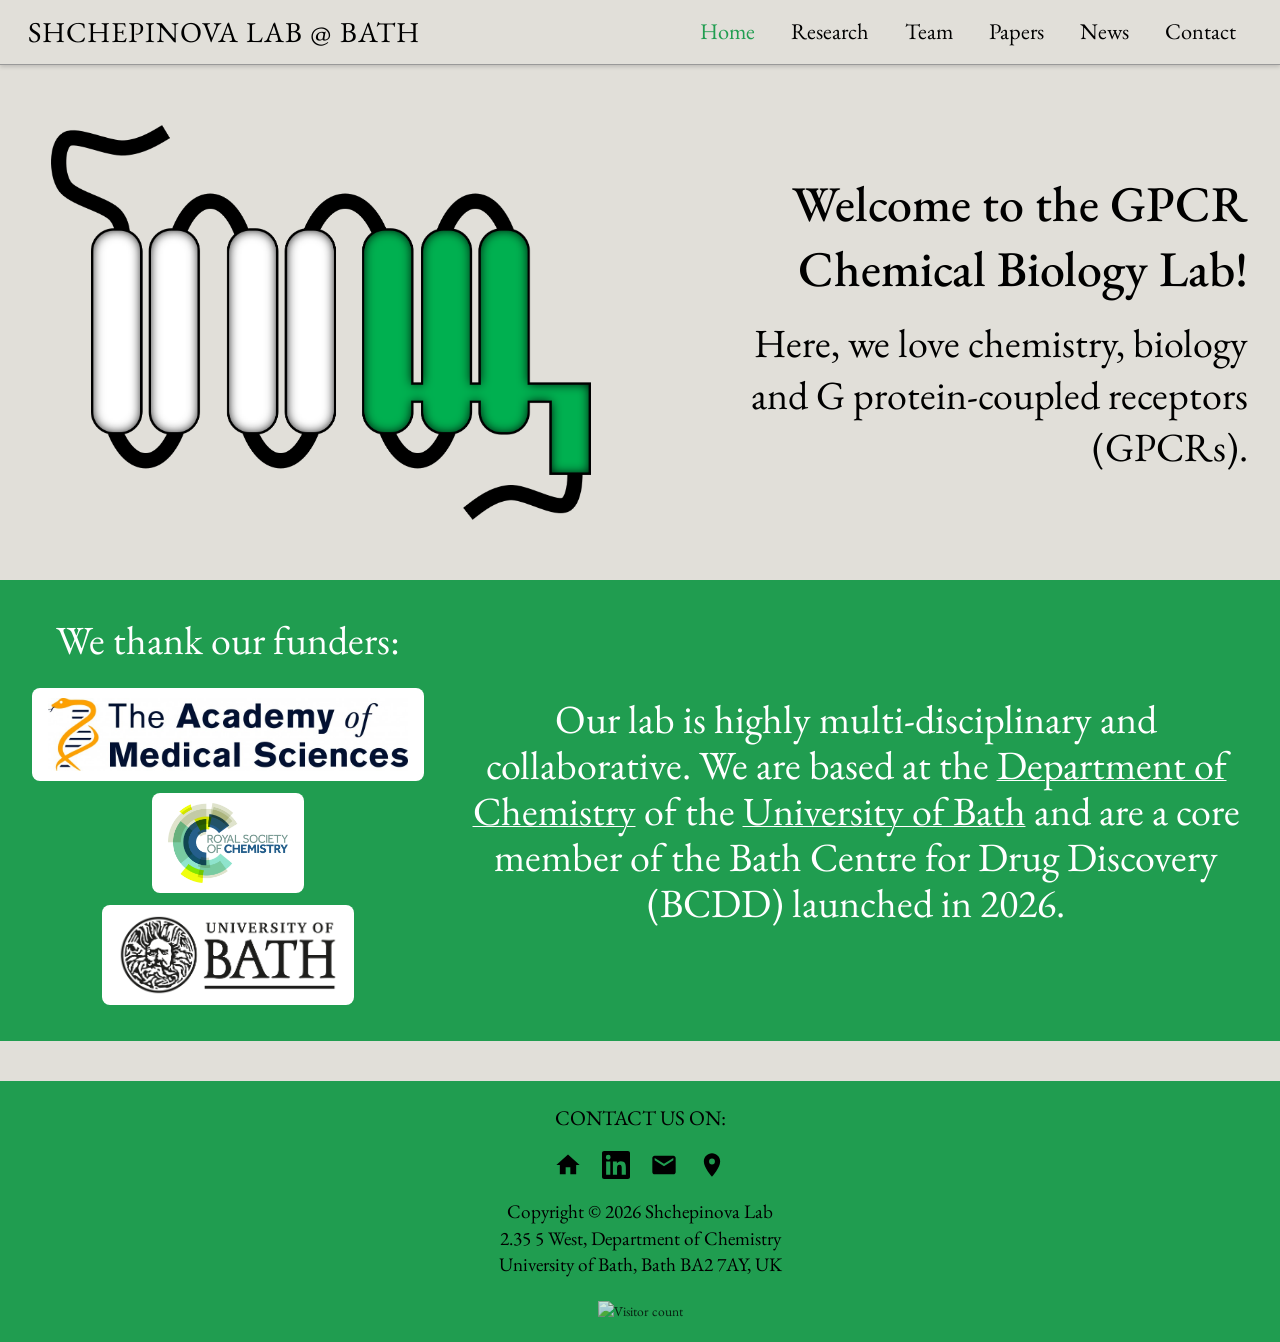
==== index.html @ 0b8dd69c "Mobile: research subsection h2 to 1.4rem (kept bold 700)" ====
<!DOCTYPE html>
<html lang="en">
<head>
    <meta charset="UTF-8">
    <meta name="viewport" content="width=device-width, initial-scale=1.0">
    <meta http-equiv="Cache-Control" content="no-cache, no-store, must-revalidate">
    <meta http-equiv="Pragma" content="no-cache">
    <meta http-equiv="Expires" content="0">
    <title>SHCHEPINOVA LAB @ BATH</title>
    <link rel="preconnect" href="https://fonts.googleapis.com">
    <link rel="preconnect" href="https://fonts.gstatic.com" crossorigin>
    <link href="https://fonts.googleapis.com/css2?family=EB+Garamond:wght@400;500;600;700&family=Raleway:wght@300;400;600;700&display=swap" rel="stylesheet">
    <link rel="stylesheet" href="css/style.css?v=14">
</head>
<body>

    <!-- Navigation -->
    <nav class="navbar">
        <div class="container">
            <a href="index.html" class="logo">SHCHEPINOVA LAB @ BATH</a>
            <button class="nav-toggle" aria-label="Toggle navigation">&#9776;</button>
            <ul class="nav-links">
                <li><a href="index.html" class="active">Home</a></li>
                <li class="has-dropdown">
                    <a href="research.html">Research</a>
                    <ul class="dropdown">
                        <li><a href="research.html#proteomics">Proximity Proteomics Platforms</a></li>
                        <li><a href="research.html#gpcr-lpo">GPCRs &amp; Lipid Peroxidation</a></li>
                        <li><a href="research.html#chemical-tools">Compartmentalised GPCR Signalling</a></li>
                    </ul>
                </li>
                <li><a href="team.html">Team</a></li>
                <li><a href="papers.html">Papers</a></li>
                <li><a href="news.html">News</a></li>
                <li><a href="contact.html">Contact</a></li>
            </ul>
        </div>
    </nav>

    <!-- Welcome Section -->
    <section class="home-welcome">
        <div class="container">
            <div class="welcome-grid">
                <div class="welcome-logo">
                    <img src="images/logo 1.png" alt="GPCR Logo">
                </div>
                <div class="welcome-text">
                    <h1>Welcome to the GPCR Chemical Biology Lab!</h1>
                    <p>Here, we love chemistry, biology and G protein-coupled receptors (GPCRs).</p>
                </div>
            </div>
        </div>
    </section>

    <!-- Our Funders Section -->
    <section class="home-about">
        <div class="container">
            <div class="about-grid">
                <div class="about-heading">
                    <h2>We thank our funders:</h2>
                    <div class="funders-logos" style="margin-top: 24px;">
                        <a href="https://www.acmedsci.ac.uk/" target="_blank" rel="noopener">
                            <img src="images/ams_logo.jpg" alt="Academy of Medical Sciences">
                        </a>
                        <a href="https://www.rsc.org/" target="_blank" rel="noopener">
                            <img src="images/RSC-logo.jpg" alt="Royal Society of Chemistry">
                        </a>
                        <a href="https://www.bath.ac.uk/topics/research/" target="_blank" rel="noopener">
                            <img src="images/Uni of Bath logo (black).png" alt="University of Bath">
                        </a>
                    </div>
                </div>
                <div class="about-text">
                    <p>Our lab is highly multi-disciplinary and collaborative. We are based at the <a href="https://www.bath.ac.uk/departments/department-of-chemistry/" target="_blank" rel="noopener" style="color:#fff;text-decoration:underline;text-decoration-thickness:1px;">Department of Chemistry</a> of the <a href="https://www.bath.ac.uk/" target="_blank" rel="noopener" style="color:#fff;text-decoration:underline;text-decoration-thickness:1px;">University of Bath</a> and are a core member of the Bath Centre for Drug Discovery (BCDD) launched in 2026.</p>
                </div>
            </div>
        </div>
    </section>

    <!-- Spacer -->
    <div style="height: 40px; background: var(--bg);"></div>

    <!-- Footer -->
    <footer class="footer">
        <div class="container">
            <p class="footer-social-label">contact us on:</p>
            <div class="footer-social-icons">
                <a href="index.html" title="Home">
                    <svg viewBox="0 0 24 24" xmlns="http://www.w3.org/2000/svg"><path d="M10 20v-6h4v6h5v-8h3L12 3 2 12h3v8z"/></svg>
                </a>
                <a href="https://www.linkedin.com/in/maria-shchepinova-26a584100/" target="_blank" rel="noopener" title="LinkedIn">
                    <svg viewBox="0 0 24 24" xmlns="http://www.w3.org/2000/svg"><path d="M20.447 20.452h-3.554v-5.569c0-1.328-.027-3.037-1.852-3.037-1.853 0-2.136 1.445-2.136 2.939v5.667H9.351V9h3.414v1.561h.046c.477-.9 1.637-1.85 3.37-1.85 3.601 0 4.267 2.37 4.267 5.455v6.286zM5.337 7.433a2.062 2.062 0 01-2.063-2.065 2.064 2.064 0 112.063 2.065zm1.782 13.019H3.555V9h3.564v11.452zM22.225 0H1.771C.792 0 0 .774 0 1.729v20.542C0 23.227.792 24 1.771 24h20.451C23.2 24 24 23.227 24 22.271V1.729C24 .774 23.2 0 22.222 0h.003z"/></svg>
                </a>
                <a href="mailto:ms4652@bath.ac.uk" title="Email">
                    <svg viewBox="0 0 24 24" xmlns="http://www.w3.org/2000/svg"><path d="M20 4H4c-1.1 0-2 .9-2 2v12c0 1.1.9 2 2 2h16c1.1 0 2-.9 2-2V6c0-1.1-.9-2-2-2zm0 4l-8 5-8-5V6l8 5 8-5v2z"/></svg>
                </a>
                <a href="https://maps.google.com/?q=Department+of+Chemistry,+University+of+Bath,+Bath+BA2+7AY" target="_blank" rel="noopener" title="Find us">
                    <svg viewBox="0 0 24 24" xmlns="http://www.w3.org/2000/svg"><path d="M12 2C8.13 2 5 5.13 5 9c0 5.25 7 13 7 13s7-7.75 7-13c0-3.87-3.13-7-7-7zm0 9.5a2.5 2.5 0 110-5 2.5 2.5 0 010 5z"/></svg>
                </a>
            </div>
            <p class="footer-info">
                Copyright &copy; 2026 Shchepinova Lab<br>
                2.35 5 West, Department of Chemistry<br><a href="https://www.bath.ac.uk/topics/research/" target="_blank" rel="noopener">University of Bath</a>, Bath BA2 7AY, UK
            </p>
            <p class="visitor-counter"><img src="https://hits.sh/shchepinova-lab.science.svg?label=Visitors&color=209d50&labelColor=3d3d3d" alt="Visitor count" style="display:inline-block;vertical-align:middle;"></p>
        </div>
    </footer>

    <script>
        document.querySelector('.nav-toggle').addEventListener('click', function() {
            document.querySelector('.nav-links').classList.toggle('open');
        });

        document.querySelectorAll('.nav-links a').forEach(function(link) {
            link.addEventListener('click', function() {
                document.querySelector('.nav-links').classList.remove('open');
            });
        });
    </script>
    <script src="https://cdn.counter.dev/script.js" data-id="842eea99-6d4f-4d9e-8744-f2e6c8674a0a" data-utcoffset="1"></script>
</body>
</html>
---- css/style.css ----
/* ===== CSS Variables ===== */
:root {
    --green: #209D50;
    --green-dark: #1a8542;
    --dark-grey: #3d3d3d;
    --bath-blue: #209D50;
    --bath-blue-light: #209D50;
    --accent: #209D50;
    --text: #000000;
    --text-light: #000000;
    --bg: #E1DFD9;
    --bg-light: #E1DFD9;
    --border: #e0e4e8;
    --shadow: 0 2px 8px rgba(0, 0, 0, 0.08);
    --radius: 8px;
    --max-width: min(95vw, 1700px);
    --font: 'EB Garamond', Georgia, "Times New Roman", serif;
    --font-serif: 'EB Garamond', Georgia, "Times New Roman", serif;
}

/* ===== Reset & Base ===== */
*, *::before, *::after {
    box-sizing: border-box;
    margin: 0;
    padding: 0;
}

html {
    scroll-behavior: smooth;
}

body {
    font-family: var(--font);
    color: var(--text);
    background: var(--bg);
    line-height: 1.6;
    min-height: 100vh;
    display: flex;
    flex-direction: column;
}

a {
    color: var(--accent);
    text-decoration: none;
}

a:hover {
    text-decoration: underline;
}

img {
    max-width: 100%;
    height: auto;
    display: block;
}

/* ===== Navigation ===== */
.navbar {
    background: var(--bg);
    padding: 2px 0 2px 8px;
    border-bottom: 1px solid #999;
    position: sticky;
    top: 0;
    z-index: 100;
    box-shadow: 0 2px 4px rgba(0, 0, 0, 0.15);
}

.navbar .container {
    max-width: var(--max-width);
    margin: 0 auto;
    display: flex;
    align-items: center;
    justify-content: space-between;
}

.navbar .logo {
    display: flex;
    align-items: center;
    gap: 8px;
    color: var(--text);
    font-family: var(--font-serif);
    font-weight: 400;
    font-size: 1.8rem;
    text-transform: uppercase;
    letter-spacing: 1px;
    padding: 0;
    margin-left: -8px;
    height: 46px;
}

.navbar .logo img {
    height: 100%;
    width: auto;
    max-height: 36px;
}

.navbar .logo:hover {
    text-decoration: none;
}

.nav-links {
    list-style: none;
    display: flex;
    gap: 4px;
    margin-left: auto;
    padding-right: 0;
    margin-right: 0;
}

.nav-links a {
    color: var(--text);
    font-family: var(--font-serif);
    padding: 12px 16px;
    display: block;
    font-size: 1.4rem;
    transition: color 0.2s, background 0.2s;
    border-radius: 4px;
}

.nav-links a:hover,
.nav-links a.active {
    color: var(--green);
    background: transparent;
    text-decoration: none;
}

/* Dropdown menu */
.has-dropdown {
    position: relative;
}

.dropdown {
    display: none;
    position: absolute;
    top: 100%;
    left: 0;
    background: #E1DFD9;
    list-style: none;
    min-width: 220px;
    box-shadow: 0 4px 12px rgba(0, 0, 0, 0.15);
    border-radius: 0 0 var(--radius) var(--radius);
    z-index: 200;
    padding: 4px 0;
}

.has-dropdown:hover .dropdown {
    display: block;
}

.dropdown li a {
    padding: 10px 20px;
    font-size: 1.2rem;
    white-space: nowrap;
    color: var(--text);
}

.dropdown li a:hover {
    color: var(--green);
    background: rgba(0, 0, 0, 0.04);
}

/* Mobile menu toggle */
.nav-toggle {
    display: none;
    background: none;
    border: none;
    color: var(--text);
    font-size: 1.5rem;
    cursor: pointer;
    padding: 8px;
}

/* ===== Home Page — Welcome Section ===== */
.home-welcome {
    background: var(--bg-light);
    padding: 60px 24px;
}

.welcome-grid {
    display: grid;
    grid-template-columns: 1fr 1fr;
    gap: 60px;
    align-items: center;
}

.welcome-text {
    padding-left: 40px;
    text-align: right;
}

.welcome-logo img {
    max-width: 540px;
    width: 100%;
    margin: 0 auto;
}

.welcome-text h1 {
    font-family: var(--font-serif);
    font-size: 50px;
    font-weight: 500;
    color: var(--text);
    margin-bottom: 16px;
    line-height: 1.3;
}

.welcome-text p {
    font-family: var(--font-serif);
    font-size: 40px;
    color: var(--text);
    line-height: 1.3;
}

/* ===== Home Page — About Section ===== */
.home-about {
    background: var(--green);
    padding: 36px 24px;
}

.about-grid {
    display: grid;
    grid-template-columns: 1fr 2fr;
    gap: 40px;
    align-items: center;
}

.about-heading h2 {
    font-family: var(--font-serif);
    font-size: 2.5rem;
    font-weight: 400;
    color: #fff;
    line-height: 1.2;
    text-align: center;
}

.about-text p {
    font-family: var(--font-serif);
    font-size: 40px;
    color: #fff;
    line-height: 1.15;
    text-align: center;
}

/* ===== Home Page — Funders Section ===== */
.home-funders {
    background: var(--bg);
    padding: 48px 24px;
    text-align: center;
}

.home-funders h2 {
    font-family: var(--font-serif);
    font-size: 1.8rem;
    font-weight: 500;
    color: var(--green);
    margin-bottom: 24px;
}

.funders-logos {
    display: flex;
    flex-wrap: wrap;
    justify-content: center;
    align-items: center;
    gap: 12px;
}

.funders-logos a {
    display: block;
}

.funders-logos img {
    max-height: 100px;
    width: auto;
    object-fit: contain;
    background: #fff;
    padding: 10px 16px;
    border-radius: var(--radius);
}

/* Back to Home section */
.back-section {
    background: var(--bg-light);
    padding: 10px 24px 20px;
    text-align: center;
}

.btn-back {
    display: inline-block;
    background: var(--green);
    color: #fff;
    padding: 12px 34px;
    border-radius: 24px;
    font-family: var(--font-serif);
    font-size: 1rem;
    font-weight: 500;
    transition: background 0.2s;
}

.btn-back:hover {
    background: var(--green-dark);
    text-decoration: none;
}

/* ===== Full-screen Cover Hero (legacy) ===== */
.cover-hero {
    position: relative;
    width: 100%;
    height: 100vh;
    min-height: 500px;
    display: flex;
    align-items: center;
    justify-content: center;
    /*
        TODO: Replace with your own image.
        Put your image in images/ and update the url() below.
        A microscopy, lab, or science image works well.
    */
    background: url('../images/hero-bg.jpg') center center / cover no-repeat;
    background-color: #1a1a2e;
}

.cover-overlay {
    position: absolute;
    inset: 0;
    background: rgba(0, 0, 0, 0.55);
}

.cover-content {
    position: relative;
    z-index: 1;
    text-align: center;
    color: #fff;
    padding: 24px;
}

.cover-logo {
    height: 80px;
    width: auto;
    margin-bottom: 20px;
}

.cover-title {
    font-size: 3rem;
    font-weight: 300;
    letter-spacing: 2px;
    margin-bottom: 12px;
}

.cover-tagline {
    font-size: 1.3rem;
    font-weight: 300;
    letter-spacing: 1px;
    opacity: 0.9;
    margin-bottom: 6px;
}

.cover-subtitle {
    font-size: 1rem;
    font-weight: 400;
    opacity: 0.7;
    letter-spacing: 1px;
    margin-bottom: 48px;
}

/* Cover page navigation */
.cover-nav {
    margin-top: 16px;
}

.cover-nav-links {
    list-style: none;
    display: flex;
    justify-content: center;
    gap: 8px;
    padding: 0;
}

.cover-nav-links a {
    color: rgba(255, 255, 255, 0.85);
    font-size: 0.85rem;
    font-weight: 600;
    letter-spacing: 2px;
    text-transform: uppercase;
    padding: 10px 18px;
    border: 1px solid rgba(255, 255, 255, 0.3);
    border-radius: 2px;
    transition: all 0.3s;
}

.cover-nav-links a:hover {
    color: #fff;
    background: rgba(255, 255, 255, 0.15);
    border-color: rgba(255, 255, 255, 0.6);
    text-decoration: none;
}

/* ===== Legacy Hero (kept for other pages if needed) ===== */
.hero {
    background: linear-gradient(135deg, var(--bath-blue) 0%, var(--bath-blue-light) 100%);
    color: #fff;
    padding: 80px 24px;
    text-align: center;
}

.hero h1 {
    font-size: 2.5rem;
    margin-bottom: 16px;
    font-weight: 700;
}

.hero p {
    font-size: 1.2rem;
    opacity: 0.9;
    max-width: 650px;
    margin: 0 auto 24px;
}

.hero .btn {
    display: inline-block;
    background: #fff;
    color: var(--bath-blue);
    padding: 12px 28px;
    border-radius: var(--radius);
    font-weight: 600;
    font-size: 1rem;
    transition: transform 0.2s, box-shadow 0.2s;
}

.hero .btn:hover {
    transform: translateY(-2px);
    box-shadow: 0 4px 12px rgba(0, 0, 0, 0.2);
    text-decoration: none;
}

/* ===== Sections ===== */
.section {
    padding: 36px 24px 64px;
}

.section.alt {
    background: var(--bg-light);
}

.container {
    max-width: var(--max-width);
    margin: 0 auto;
}

.section-title {
    font-size: 1.8rem;
    color: #000;
    margin-bottom: 8px;
}

.section-subtitle {
    color: #000;
    margin-bottom: 72px;
    font-size: 1.3rem;
}

/* ===== Research Areas ===== */
.research-area {
    margin-bottom: 0;
    padding-bottom: 32px;
    padding-top: 32px;
    border-top: 1px solid #999;
    scroll-margin-top: 60px;
}

.research-area:last-child {
    padding-bottom: 32px;
    border-bottom: 1px solid #999;
}

.research-area h2 {
    font-family: var(--font-serif);
    font-size: 1.5rem;
    font-weight: 700;
    color: var(--green);
    margin-bottom: 12px;
    margin-left: 0;
}

.research-area p {
    font-size: 1.4rem;
    line-height: 1.6;
    text-align: justify;
}

.research-content {
    display: flex;
    gap: 48px;
    align-items: flex-start;
    margin: 0;
}

.research-content .research-text {
    flex: 1;
}

.research-content p {
    text-align: justify;
    margin-bottom: 16px;
}

.research-img {
    width: 320px;
    flex-shrink: 0;
    border-radius: var(--radius);
    background: #ffffff;
    padding: 4px;
    object-fit: contain;
    align-self: flex-start;
    margin-top: 4px;
}

.research-wrap {
    overflow: hidden;
}

.research-wrap p {
    margin-bottom: 16px;
}

.research-img-float {
    float: left;
    width: 320px;
    border-radius: var(--radius);
    background: #ffffff;
    padding: 4px;
    margin: 4px 48px 16px 0;
}

/* ===== Cards (News, Previews) ===== */
.card-grid {
    display: grid;
    grid-template-columns: repeat(3, 1fr);
    gap: 24px;
}

.card {
    background: #ffffff;
    border: 1px solid var(--border);
    border-radius: var(--radius);
    padding: 28px;
    box-shadow: var(--shadow);
    transition: transform 0.2s, box-shadow 0.2s;
    display: flex;
    flex-direction: column;
}

.card img {
    flex-shrink: 0;
}

.card p:last-child {
    margin-top: auto;
}

.card:hover {
    transform: translateY(-3px);
    box-shadow: 0 4px 16px rgba(0, 0, 0, 0.12);
}

.card img {
    width: 100%;
    max-height: 250px;
    object-fit: cover;
    border-radius: 4px;
    margin-bottom: 16px;
    cursor: pointer;
    transition: transform 0.3s;
}

.card img.no-expand {
    cursor: default;
}

.card img.expanded {
    position: fixed;
    top: 50%;
    left: 50%;
    transform: translate(-50%, -50%);
    width: auto;
    max-width: 90vw;
    max-height: 90vh;
    z-index: 1000;
    border-radius: 8px;
    box-shadow: 0 8px 32px rgba(0, 0, 0, 0.4);
}

.img-overlay {
    position: fixed;
    inset: 0;
    background: rgba(0, 0, 0, 0.7);
    z-index: 999;
}

.card .date {
    font-size: inherit;
    color: var(--green);
    text-transform: uppercase;
    text-shadow: 1px 1px 2px rgba(0, 0, 0, 0.15);
}

.card h3 {
    font-size: 1.3rem;
    white-space: normal;
    margin-bottom: 8px;
    color: #000;
}

.card p {
    color: var(--text-light);
    font-size: 1.1rem;
    text-align: justify;
}

/* ===== Paper List ===== */
.paper-list {
    list-style: none;
    padding-left: 0;
}

.paper-item:first-child {
    padding-top: 0;
}

.paper-item:first-child .date {
    top: 0;
}

.paper-item {
    padding: 16px 0 16px 70px;
    border-bottom: none;
    position: relative;
    line-height: 1.6;
    color: #000;
    font-size: 1.3rem;
}

.paper-item .date {
    position: absolute;
    left: 0;
    top: 16px;
    display: block;
    color: var(--green);
    font-size: 1.6rem;
    font-weight: 700;
    line-height: 1;
    transform: translateY(3.5px);
}

.paper-title {
    display: inline;
    font-size: 1.3rem;
    font-weight: 700;
    color: #000;
    margin-bottom: 4px;
    line-height: 1.6;
    text-decoration: none;
}

.paper-title:hover {
    color: var(--accent);
    text-decoration: underline;
}

.paper-item strong em {
    color: var(--green);
}

/* ===== Team Member Cards ===== */
.team-grid {
    display: grid;
    grid-template-columns: repeat(auto-fill, minmax(250px, 1fr));
    gap: 28px;
}

.member-card {
    background: #ffffff;
    border: 1px solid var(--border);
    border-radius: var(--radius);
    padding: 28px 24px;
    text-align: center;
    cursor: pointer;
    box-shadow: var(--shadow);
    transition: transform 0.2s, box-shadow 0.2s;
}

.member-card:hover {
    transform: translateY(-3px);
    box-shadow: 0 4px 16px rgba(0, 0, 0, 0.12);
}

.member-card .photo {
    width: 200px;
    height: 200px;
    border-radius: var(--radius);
    background: var(--dark-grey);
    overflow: hidden;
    border: none;
    display: flex;
    align-items: center;
    justify-content: center;
    color: var(--text-light);
    font-size: 0.8rem;
    margin: 0 auto 16px;
}

.member-card .photo img {
    width: 100%;
    height: 100%;
    object-fit: cover;
    object-position: center top;
}

.member-card h3 {
    font-family: var(--font-serif);
    font-size: 1.4rem;
    margin-bottom: 4px;
    color: var(--bath-blue);
    line-height: 1.3;
    min-height: 2.6em;
}

.member-card .role {
    font-family: var(--font-serif);
    font-size: 1.25rem;
    color: #000;
    margin-bottom: 0;
    line-height: 1.3;
    min-height: 2.6em;
}

.member-details {
    display: none;
    text-align: left;
    margin-top: 0;
    padding-top: 0;
}

.member-card.expanded {
    grid-column: 1 / -1;
}

.member-card.expanded > .photo,
.member-card.expanded > h3,
.member-card.expanded > .role {
    display: none;
}

.member-card.expanded .member-details {
    display: flex;
    gap: 24px;
    align-items: flex-start;
}

.member-details .detail-left {
    display: flex;
    flex-direction: column;
    align-items: center;
    flex-shrink: 0;
}

.member-details .detail-photo {
    width: 220px;
    min-width: 220px;
    height: 220px;
    border-radius: var(--radius);
    overflow: hidden;
    border: none;
    flex-shrink: 0;
    display: flex;
    align-items: center;
    justify-content: center;
    color: #fff;
    font-size: 0.8rem;
    background: var(--dark-grey);
}

.member-details .detail-photo img {
    width: 100%;
    height: 100%;
    object-fit: cover;
    object-position: center top;
}

.member-details .detail-name {
    font-family: var(--font-serif);
    font-size: 1.4rem;
    margin-bottom: 4px;
    color: var(--bath-blue);
    margin-top: 12px;
    text-align: center;
}

.member-details .detail-role {
    font-family: var(--font-serif);
    font-size: 1.25rem;
    color: #000;
    margin-bottom: 0;
    text-align: center;
}

.member-details .detail-text {
    flex: 1;
}

.member-card .bio {
    font-family: var(--font-serif);
    font-size: 1.15rem;
    color: var(--text-light);
    margin-bottom: 12px;
}

.member-card .email {
    font-size: 0.95rem;
}

/* ===== Contact Page ===== */
.contact-grid {
    display: grid;
    grid-template-columns: 1fr 1fr;
    gap: 40px;
    align-items: start;
}

.contact-info h3 {
    color: var(--bath-blue);
    margin-bottom: 16px;
    font-size: 1.3rem;
}

.contact-info p {
    margin-bottom: 12px;
    color: var(--text-light);
    font-size: 1.3rem;
}

.contact-info a {
    color: var(--accent);
}

.map-container {
    border-radius: var(--radius);
    overflow: hidden;
    border: 1px solid var(--border);
    box-shadow: var(--shadow);
}

.map-container iframe {
    width: 100%;
    height: 350px;
    border: 0;
}

/* ===== Footer ===== */
.footer {
    background: var(--green);
    color: #000;
    padding: 20px 24px;
    margin-top: auto;
    font-size: 1.2rem;
    text-align: center;
}

.footer .container {
    display: flex;
    flex-direction: column;
    align-items: center;
    gap: 12px;
}

.footer a {
    color: #000;
}

.footer a:hover {
    color: #fff;
}

.footer-social-label {
    font-size: 1.3rem;
    margin-bottom: 4px;
    text-transform: uppercase;
}

.footer-social-icons {
    display: flex;
    gap: 20px;
    align-items: center;
    margin-bottom: 8px;
}

.footer-social-icons a {
    display: flex;
    align-items: center;
}

.footer-social-icons svg {
    width: 28px;
    height: 28px;
    fill: #000;
    transition: fill 0.2s;
}

.footer-social-icons a:hover svg {
    fill: #fff;
}

.footer-info {
    font-size: 1.2rem;
    line-height: 1.4;
}

.visitor-counter {
    margin-top: 8px;
    font-size: 0.85rem;
    opacity: 0.8;
}

/* ===== Utility ===== */
.text-center {
    text-align: center;
}

.mt-24 {
    margin-top: 24px;
}

/* ===== Responsive ===== */
@media (max-width: 768px) {
    html {
        font-size: 112.5%;
    }

    .hero {
        padding: 48px 20px;
    }

    .hero h1 {
        font-size: 1.8rem;
    }

    .hero p {
        font-size: 1rem;
    }

    .section {
        padding: 32px 16px 48px;
    }

    .section-title {
        font-size: 1.5rem;
    }

    .section-subtitle {
        font-size: 1.4rem;
        margin-bottom: 32px;
        text-align: left !important;
    }

    .about-text p {
        hyphens: none;
        overflow-wrap: normal;
    }

    /* Navbar */
    .navbar {
        padding: 4px 8px;
    }

    .navbar .logo {
        font-size: 1.15rem;
        letter-spacing: 0;
        height: auto;
        white-space: nowrap;
    }

    /* Mobile nav */
    .nav-toggle {
        display: block;
    }

    .nav-links {
        display: none;
        flex-direction: column;
        position: absolute;
        top: 100%;
        left: 0;
        right: 0;
        background: var(--bg-light);
        padding: 4px 0;
        box-shadow: 0 4px 8px rgba(0, 0, 0, 0.1);
        gap: 0;
    }

    .nav-links.open {
        display: flex;
    }

    .nav-links a {
        padding: 2px 20px;
        font-size: 1.4rem;
        border-radius: 0;
        line-height: 1.4;
    }

    /* Dropdown becomes inline on mobile */
    .dropdown {
        display: block;
        position: static;
        box-shadow: none;
        background: transparent;
        padding-left: 16px;
        min-width: 0;
    }

    .dropdown li a {
        padding: 2px 20px;
        font-size: 1.2rem;
        line-height: 1.3;
    }

    .navbar .container {
        position: relative;
    }

    /* Contact stacks */
    .contact-grid {
        grid-template-columns: 1fr;
        gap: 24px;
    }

    .contact-info p {
        font-size: 1.2rem;
    }

    /* Cards single column */
    .card-grid {
        grid-template-columns: 1fr;
        gap: 16px;
    }

    .card {
        padding: 20px;
    }

    .card h3 {
        font-size: 1.3rem;
    }

    .card p {
        font-size: 1.2rem;
    }

    /* Team */
    .team-grid {
        grid-template-columns: 1fr;
        gap: 16px;
    }

    .member-card {
        padding: 20px 16px;
    }

    .member-card .photo {
        width: 160px;
        height: 160px;
    }

    .member-card h3 {
        font-size: 1.3rem;
        min-height: 0;
    }

    .member-card .role {
        font-size: 1.2rem;
        min-height: 0;
    }

    /* Expanded member view: stack photo above text */
    .member-card.expanded .member-details {
        flex-direction: column;
        align-items: center;
        gap: 16px;
    }

    .member-details .detail-photo {
        width: 160px;
        min-width: 160px;
        height: 160px;
    }

    .member-details .detail-name {
        font-size: 1.3rem;
    }

    .member-details .detail-role {
        font-size: 1.2rem;
    }

    .member-card .bio {
        font-size: 1.2rem;
    }

    /* Research */
    .research-area {
        padding: 24px 0;
    }

    .research-area h2 {
        font-size: 1.4rem;
    }

    .research-area p,
    .research-content p,
    .research-wrap p {
        font-size: 1.2rem;
        text-align: left;
    }

    .research-content {
        flex-direction: column;
        gap: 16px;
    }

    .research-img {
        width: 100%;
        margin-top: 0;
    }

    .research-img-float {
        float: none;
        width: 100%;
        margin: 0 0 16px 0;
    }

    /* Papers */
    .paper-item {
        padding: 16px 0;
        font-size: 1.2rem;
    }

    .paper-item .date {
        position: static;
        display: block;
        font-size: 1.2rem;
        margin-bottom: 6px;
        transform: none;
    }

    .paper-title {
        font-size: 1.2rem;
    }

    /* Footer */
    .footer .container {
        flex-direction: column;
        text-align: center;
    }

    /* Cover hero mobile */
    .cover-title {
        font-size: 1.8rem;
    }

    .cover-tagline {
        font-size: 1rem;
    }

    .cover-nav-links {
        display: none;
        flex-direction: column;
        gap: 4px;
    }

    .cover-nav-links.open {
        display: flex;
    }

    .cover-nav-links a {
        padding: 10px 24px;
        font-size: 0.8rem;
    }

    .cover-nav .nav-toggle {
        display: block;
        margin: 0 auto;
    }

    /* Home page mobile */
    .welcome-grid {
        grid-template-columns: 1fr;
        gap: 24px;
        text-align: center;
    }

    .welcome-text {
        padding-left: 0;
        text-align: center;
    }

    .welcome-logo img {
        max-width: 240px;
    }

    .welcome-text h1 {
        font-size: 1.8rem;
    }

    .welcome-text p {
        font-size: 1.2rem;
    }

    .about-grid {
        grid-template-columns: 1fr;
        gap: 16px;
        text-align: center;
    }

    .about-heading h2 {
        font-size: 1.6rem;
    }

    .about-text p {
        font-size: 1.2rem;
    }

    .home-welcome,
    .home-about {
        padding: 36px 16px;
    }

    .home-funders {
        padding: 32px 16px;
    }

    .home-funders h2 {
        font-size: 1.4rem;
    }

    .funders-logos img {
        max-height: 70px;
    }
}
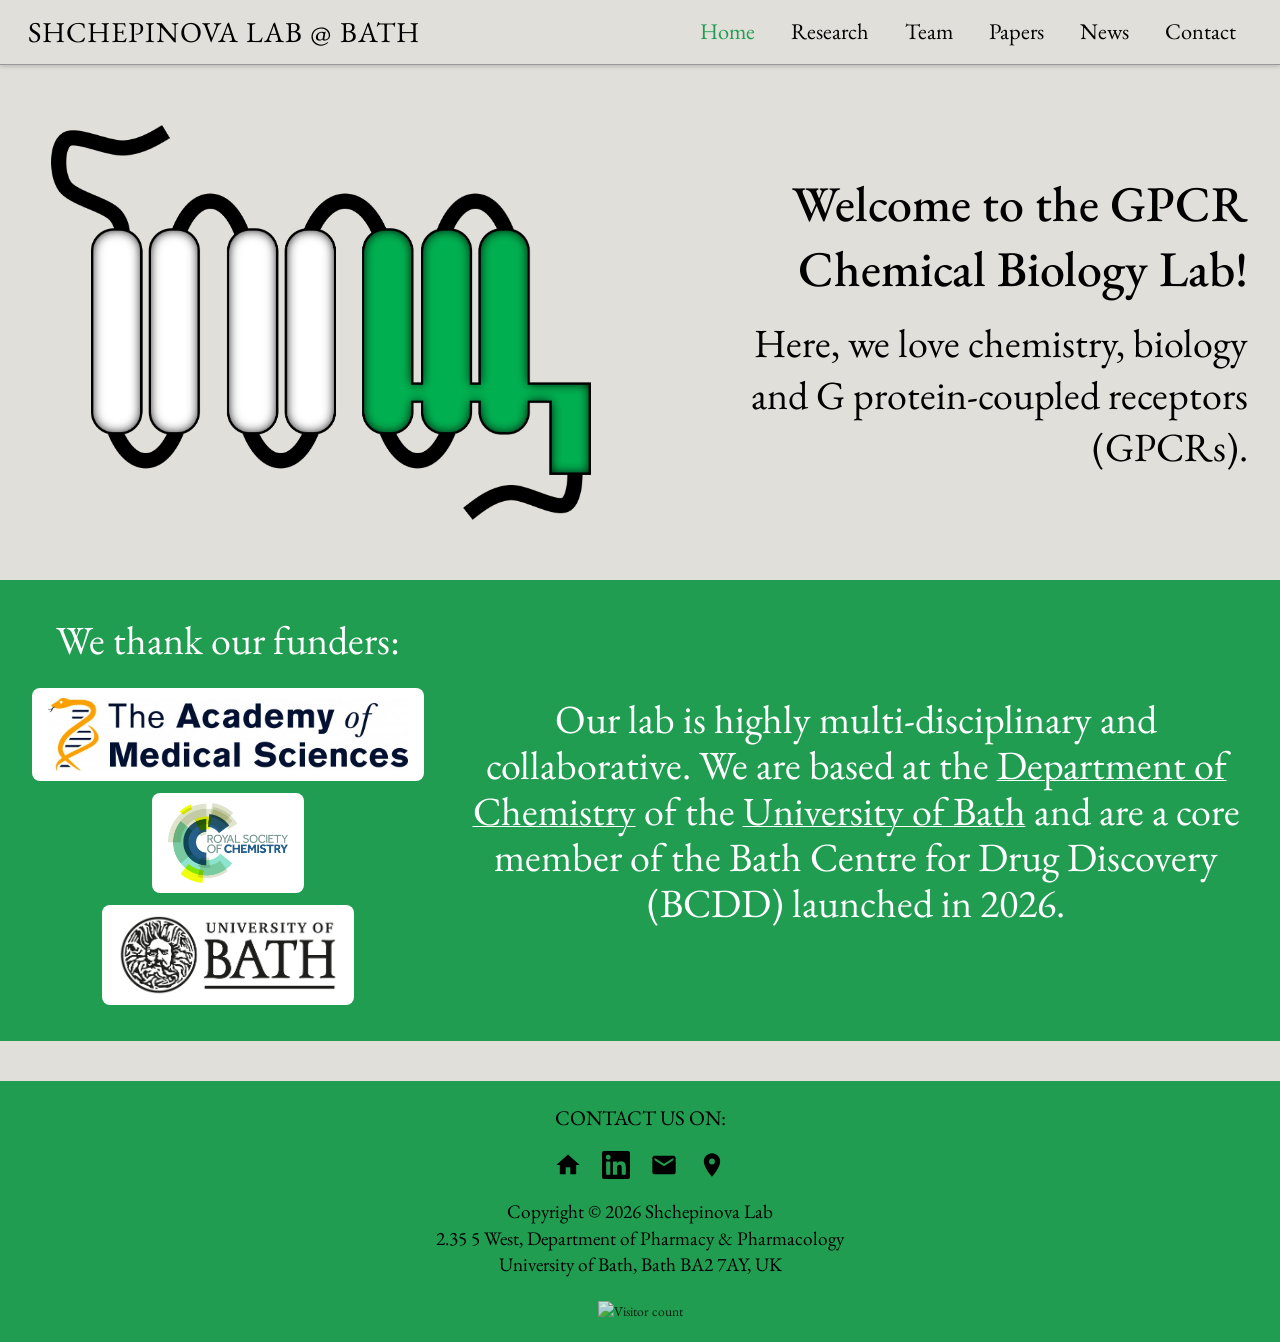
==== commit 74a97c11: "Address: update to Department of Pharmacy & Pharmacology; update map links" ====
--- a/index.html
+++ b/index.html
@@ -10,7 +10,7 @@
     <link rel="preconnect" href="https://fonts.googleapis.com">
     <link rel="preconnect" href="https://fonts.gstatic.com" crossorigin>
     <link href="https://fonts.googleapis.com/css2?family=EB+Garamond:wght@400;500;600;700&family=Raleway:wght@300;400;600;700&display=swap" rel="stylesheet">
-    <link rel="stylesheet" href="css/style.css?v=14">
+    <link rel="stylesheet" href="css/style.css?v=19">
 </head>
 <body>
 
@@ -94,13 +94,13 @@
                 <a href="mailto:ms4652@bath.ac.uk" title="Email">
                     <svg viewBox="0 0 24 24" xmlns="http://www.w3.org/2000/svg"><path d="M20 4H4c-1.1 0-2 .9-2 2v12c0 1.1.9 2 2 2h16c1.1 0 2-.9 2-2V6c0-1.1-.9-2-2-2zm0 4l-8 5-8-5V6l8 5 8-5v2z"/></svg>
                 </a>
-                <a href="https://maps.google.com/?q=Department+of+Chemistry,+University+of+Bath,+Bath+BA2+7AY" target="_blank" rel="noopener" title="Find us">
+                <a href="https://www.google.com/maps/place/Department+of+Pharmacy+%26+Pharmacology/@51.3798047,-2.3314775,18z/data=!4m6!3m5!1s0x487181bb3583c367:0xb0d864fc1cc8e293!8m2!3d51.3800274!4d-2.3306152!16s%2Fg%2F11cls7fgjn" target="_blank" rel="noopener" title="Find us">
                     <svg viewBox="0 0 24 24" xmlns="http://www.w3.org/2000/svg"><path d="M12 2C8.13 2 5 5.13 5 9c0 5.25 7 13 7 13s7-7.75 7-13c0-3.87-3.13-7-7-7zm0 9.5a2.5 2.5 0 110-5 2.5 2.5 0 010 5z"/></svg>
                 </a>
             </div>
             <p class="footer-info">
                 Copyright &copy; 2026 Shchepinova Lab<br>
-                2.35 5 West, Department of Chemistry<br><a href="https://www.bath.ac.uk/topics/research/" target="_blank" rel="noopener">University of Bath</a>, Bath BA2 7AY, UK
+                2.35 5 West, Department of Pharmacy &amp; Pharmacology<br><a href="https://www.bath.ac.uk/topics/research/" target="_blank" rel="noopener">University of Bath</a>, Bath BA2 7AY, UK
             </p>
             <p class="visitor-counter"><img src="https://hits.sh/shchepinova-lab.science.svg?label=Visitors&color=209d50&labelColor=3d3d3d" alt="Visitor count" style="display:inline-block;vertical-align:middle;"></p>
         </div>
--- a/css/style.css
+++ b/css/style.css
@@ -970,11 +970,25 @@
         padding: 4px 8px;
     }
 
+    .navbar .container {
+        flex-direction: column;
+        align-items: center;
+        justify-content: center;
+        gap: 2px;
+    }
+
     .navbar .logo {
-        font-size: 1.15rem;
+        font-size: 1.5rem;
         letter-spacing: 0;
         height: auto;
         white-space: nowrap;
+        margin-left: 0;
+    }
+
+    .nav-toggle {
+        position: static;
+        transform: none;
+        padding: 4px;
     }
 
     /* Mobile nav */
@@ -1117,7 +1131,7 @@
     .research-content p,
     .research-wrap p {
         font-size: 1.2rem;
-        text-align: left;
+        text-align: justify;
     }
 
     .research-content {
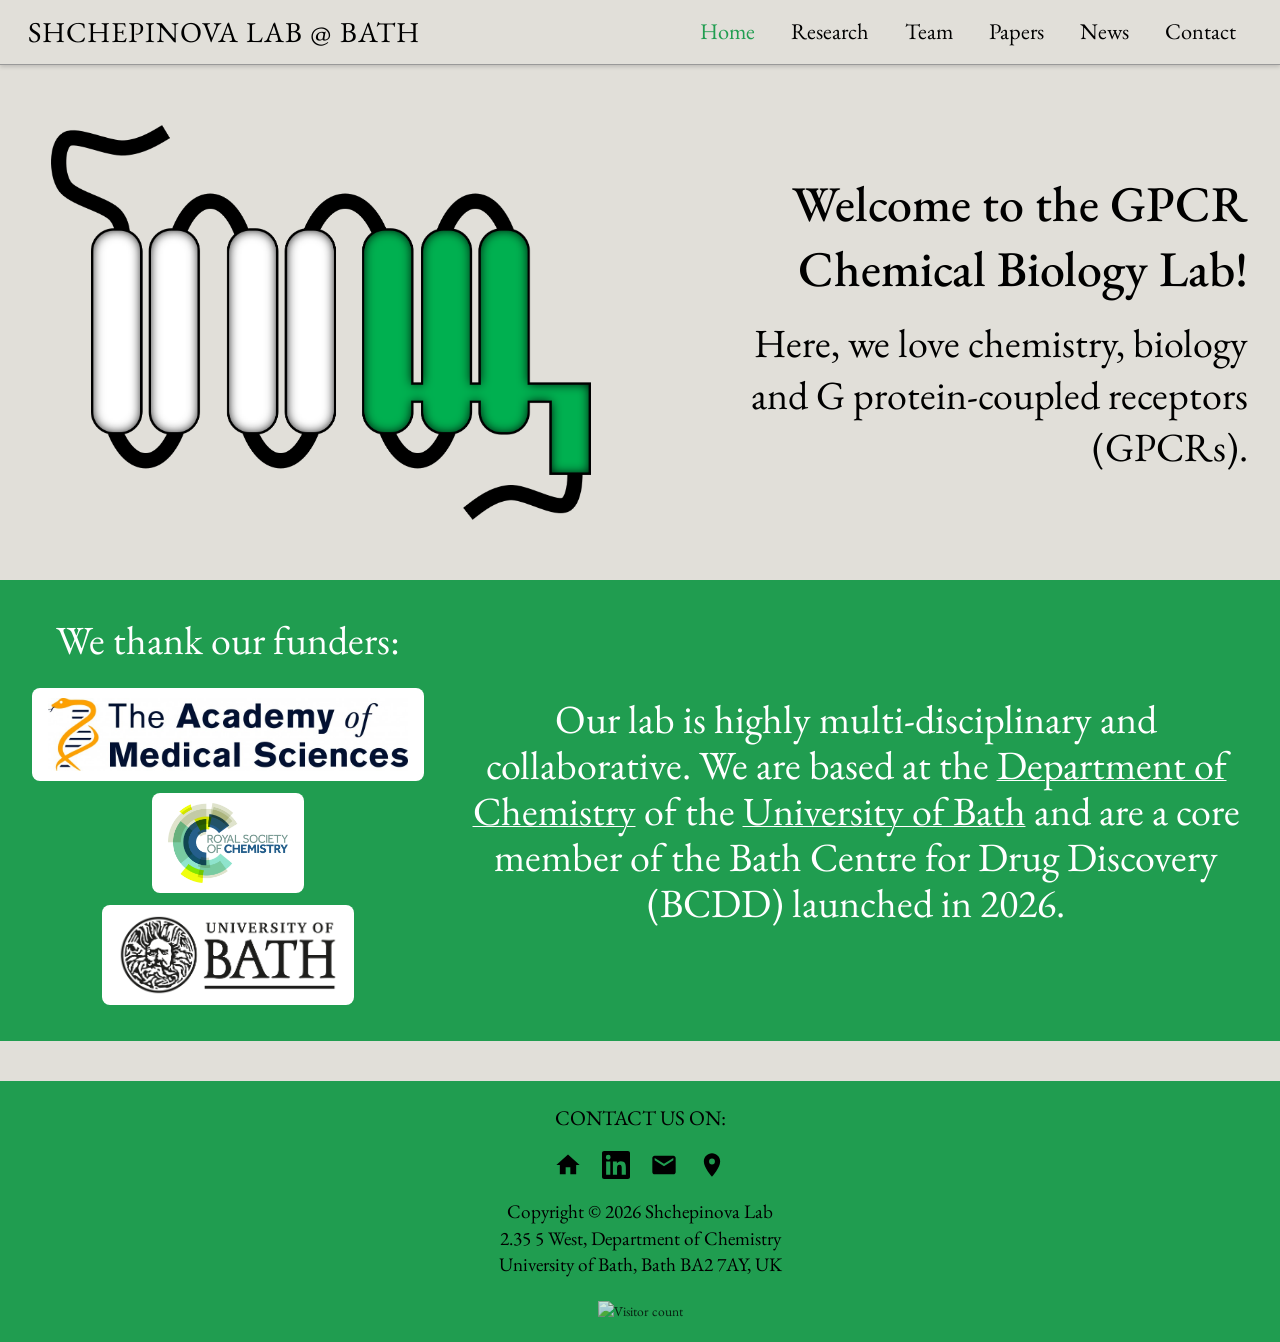
==== commit f84e78b5: "Revert department text to Chemistry (map link stays at new building)" ====
--- a/index.html
+++ b/index.html
@@ -100,7 +100,7 @@
             </div>
             <p class="footer-info">
                 Copyright &copy; 2026 Shchepinova Lab<br>
-                2.35 5 West, Department of Pharmacy &amp; Pharmacology<br><a href="https://www.bath.ac.uk/topics/research/" target="_blank" rel="noopener">University of Bath</a>, Bath BA2 7AY, UK
+                2.35 5 West, Department of Chemistry<br><a href="https://www.bath.ac.uk/topics/research/" target="_blank" rel="noopener">University of Bath</a>, Bath BA2 7AY, UK
             </p>
             <p class="visitor-counter"><img src="https://hits.sh/shchepinova-lab.science.svg?label=Visitors&color=209d50&labelColor=3d3d3d" alt="Visitor count" style="display:inline-block;vertical-align:middle;"></p>
         </div>
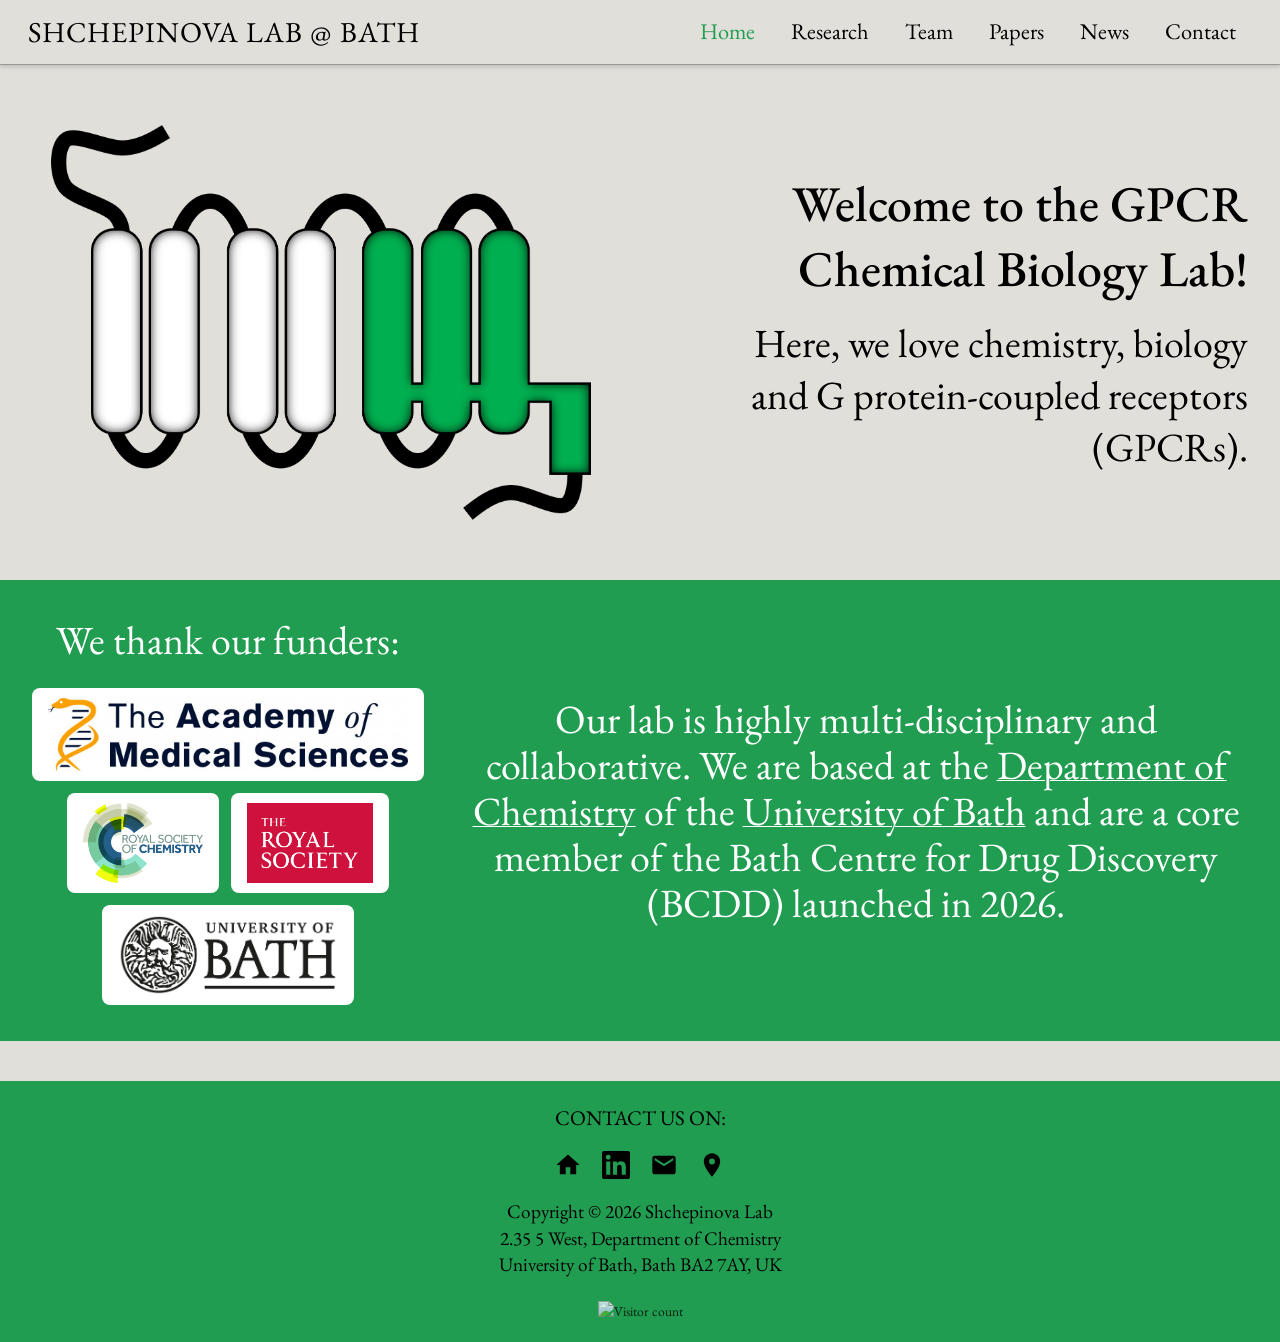
==== commit 66a4f7a4: "Add Evie Tynan to team; update news with Oct/Sept 2026 items; add RS logo to funders - Add Evie Tyna" ====
--- a/index.html
+++ b/index.html
@@ -65,6 +65,9 @@
                         <a href="https://www.rsc.org/" target="_blank" rel="noopener">
                             <img src="images/RSC-logo.jpg" alt="Royal Society of Chemistry">
                         </a>
+                        <a href="https://royalsociety.org/" target="_blank" rel="noopener">
+                            <img src="images/RS logo news.png" alt="Royal Society">
+                        </a>
                         <a href="https://www.bath.ac.uk/topics/research/" target="_blank" rel="noopener">
                             <img src="images/Uni of Bath logo (black).png" alt="University of Bath">
                         </a>
--- a/css/style.css
+++ b/css/style.css
@@ -535,6 +535,7 @@
     display: grid;
     grid-template-columns: repeat(3, 1fr);
     gap: 24px;
+    align-items: start;
 }
 
 .card {
@@ -557,9 +558,9 @@
 }
 
 .card:hover {
-    transform: translateY(-3px);
     box-shadow: 0 4px 16px rgba(0, 0, 0, 0.12);
 }
+
 
 .card img {
     width: 100%;
